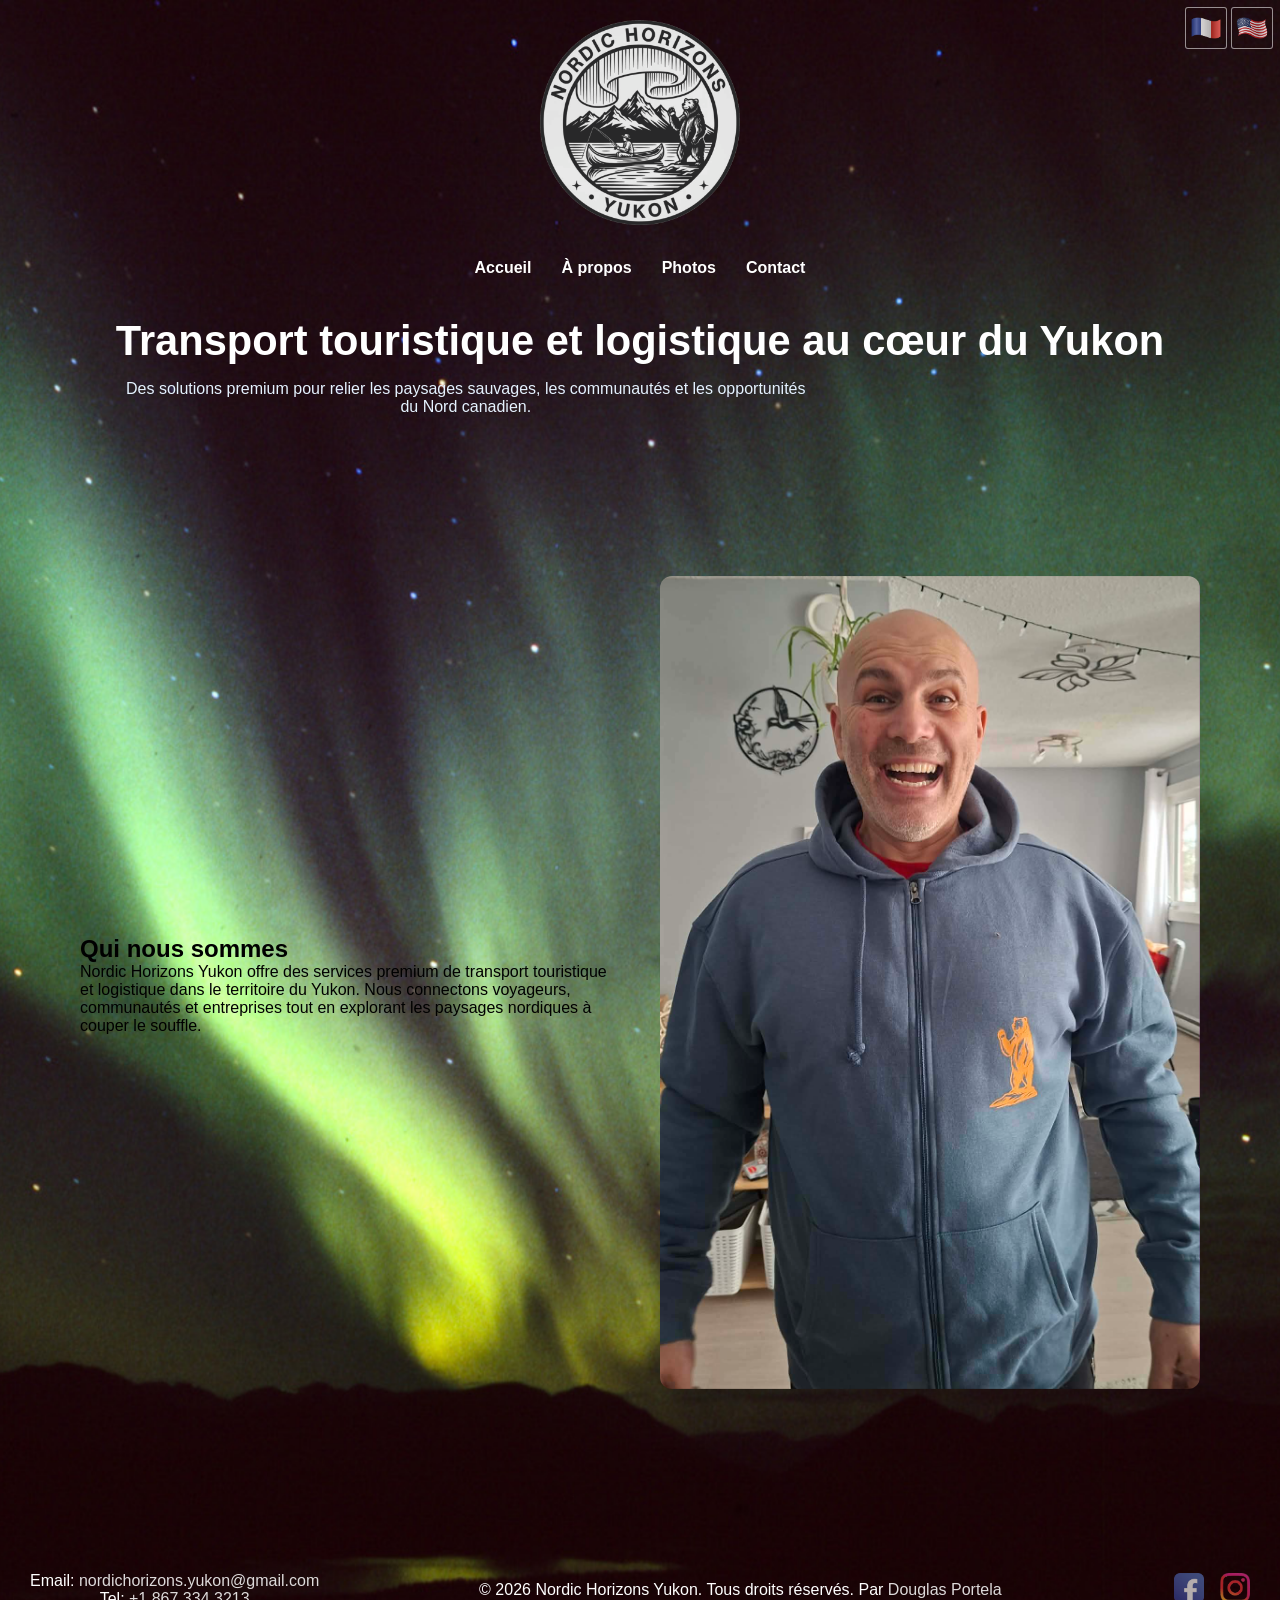
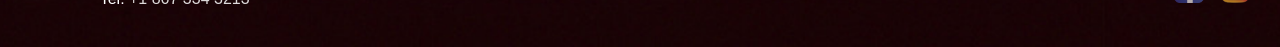
==== about.html @ c22fe7cc "Página Sobre, com tradução" ====
<!-- ======================= about.html ======================= -->
<!DOCTYPE html>
<html lang="fr">
<head>
  <meta charset="UTF-8" />
  <meta name="viewport" content="width=device-width, initial-scale=1.0" />

  <title>Nordic Horizons Yukon | Transport Touristique et Logistique</title>
  <meta name="description" content="Nordic Horizons Yukon offre des services premium de transport touristique et logistique dans le territoire du Yukon, Canada." />
  <link rel="stylesheet" href="style.css" />
</head>
<body>

<div class="language-switch">
  <img src="images/flag-fr.png" alt="Français" onclick="setLanguage('fr')" />
  <img src="images/flag-us.png" alt="English" onclick="setLanguage('en')" />
</div>

  <div class="hero-overlay">
    <div class="logo-container">
      <img src="images/logo_PeB.png" alt="Logo Nordic Horizons Yukon" />
    </div>

    <nav class="main-nav">
      <a href="index.html" data-i18n="menu_home">Accueil</a>
      <a href="about.html" data-i18n="menu_about">À propos</a>
      <a href="photos.html" data-i18n="menu_photos">Photos</a>
      <a href="contact.html" data-i18n="menu_contact">Contact</a>
    </nav>

    <div class="hero-text">
      <h1 data-i18n="home_title">À propos de nous</h1>
      <p data-i18n="home_text">..............</p>
    </div>
  </div>
</header>

<main class="content about-content">
  <section class="about-section">
    <div class="about-text">
  <h2>
    <span data-i18n="about_title">Who We Are</span>
  </h2>
  <p data-i18n="about_text">
    Nordic Horizons Yukon provides premium tourist transportation and logistics services across the Yukon Territory.
    We connect travelers, communities, and businesses while exploring the breathtaking northern landscapes.
  </p>
</div>
    <div class="about-image">
      <img src="images/photos/Pepito.png" alt="Pierino " />
    </div>
  </section>
</main>

<footer>
  <div class="footer-content">
    <div class="footer-left">
  <p>
    <span data-i18n="footer_email">Email</span>:
    <a href="mailto:contact@nordichorizonsyukon.com">nordichorizons.yukon@gmail.com</a><br>
    <span data-i18n="footer_phone">Tel</span>:
    <a href="tel:+18675551234">+1 867 334 3213</a>
  </p>
</div>

<div class="footer-center">
  <p>
    <span data-i18n="footer_rights"></span>
    <a href="https://www.seusite.com" target="_blank" rel="noopener">Douglas Portela</a>
  </p>
</div>

    <div class="footer-right">
  <a href="https://facebook.com/nordichorizonsyukon" target="_blank">
    <img src="images/facebook.png" alt="Facebook">
  </a>
  <a href="https://instagram.com/nordichorizonsyukon" target="_blank">
    <img src="images/instagram.png" alt="Instagram">
  </a>
</div>
  </div>
</footer>

<script src="script.js"></script>
</body>
</html>
---- style.css ----
:root {
  /* Paleta inspirada na Aurora Boreal */
:root {
  --aurora-green: #2fffd5;
  --aurora-teal: #1de9b6;
  --aurora-blue: #1c9cff;
  --aurora-purple: #7b5cff;
  --aurora-dark: #0b132b;
  --bg-night: #050914;
  --text-light: #e6f0ff;
}

.language-switch {
  position: fixed;
  top: 10px;
  right: 10px;
  display: flex;
  gap: 6px;
  z-index: 9999;
}





* {
  margin: 0;
  padding: 0;
  box-sizing: border-box;
}

body {
  font-family: "Segoe UI", Arial, sans-serif;
  background: url('images/Fish_Lake_Aurora.png') center/cover no-repeat;
  color: var(--text-light);
}

.hero {
height: 100vh;
background: url("images/yukon-hero.jpg") center/cover no-repeat;
position: relative;
}

.hero::after {
  content: "";
  position: absolute;
  inset: 0;
  background: linear-gradient(180deg, rgba(5,9,20,0.75), rgba(11,29,58,0.55));
}

.hero-overlay {
  position: relative;
  z-index: 2;
  height: 100%;
  display: flex;
  flex-direction: column;
  align-items: center;
  justify-content: center;
  text-align: center;
  padding: 20px;
}

.language-switch {
  position: fixed;
  top: 8px;
  right: 8px;
  display: flex;
  flex-direction: row;
  align-items: center;
  gap: 6px;
  z-index: 9999;
}

.language-switch img {
  width: 40px;
  height: auto;
  cursor: pointer;
  border-radius: 2px;
  box-shadow: 0 0 0 1px rgba(255,255,255,0.6);
  opacity: 0.9;
}

.language-switch img:hover {
  opacity: 1;
}

.language-switch img:hover {
  opacity: 1;
}

.language-switch img:hover {
  opacity: 1;
}

.logo-container img {
  max-width: 200px;
  margin-bottom: 30px;
}

.main-nav {
  display: flex;
  gap: 30px;
  margin-bottom: 40px;
}

.main-nav a {
  color: #fff;
  text-decoration: none;
  font-weight: 600;
}

.hero-text h1 {
  font-size: 2.6rem;
  color: #fff;
  margin-bottom: 15px;
}

.hero-text p {
  color: #e5f2ff;
  max-width: 700px;
}

.content {
  max-width: 1200px;
  margin: 0 auto;
  padding: 80px 20px;
}

.features {
  display: grid;
  grid-template-columns: repeat(auto-fit, minmax(250px, 1fr));
  gap: 40px;
}

.feature {
  background: rgba(255, 255, 255, 0.92);
  padding: 30px;
  border-radius: 14px;
  box-shadow: 0 10px 25px rgba(0,0,0,0.08);
}

.feature h3 {
  color: var(--aurora-green);
  margin-bottom: 10px;
}

footer {
  background: linear-gradient(135deg, var(--aurora-purple), var(--aurora-blue), var(--aurora-green));
  color: #fff;
  text-align: center;
  padding: 30px;
}
footer a {
  color: var(--aurora-green);
  text-decoration: none;
  font-weight: 500;
  opacity: 0.85;
  transition: color 0.3s ease, opacity 0.3s ease;
}

footer a:hover {
  color: #ffffff;
  opacity: 1;
}

.footer-content {
  display: flex;
  justify-content: space-between;
  align-items: center;
}

.footer-right img {
  width: 30px;
  height: 50px;
  object-fit: contain;
  margin-left: 12px;
  opacity: 0.8;
  transition: opacity 0.3s ease;
}

.footer-right img:hover {
  opacity: 1;
}

.footer-center {
  text-align: center;
}

.about-section {
  display: flex;
  gap: 40px;
  align-items: center;
  justify-content: center;
  padding: 60px 20px;
}

.about-text {
  flex: 1;
}

.about-image {
  flex: 1;
}

.about-image img {
  width: 100%;
  border-radius: 12px;
  object-fit: cover;
}

}

/* =================== Mobile & small screens =================== */
@media (max-width: 768px) {

  /* Header / hero */
  .hero-overlay {
    padding: 15px;
  }

  .logo-container img {
    max-width: 150px;
    margin-bottom: 20px;
  }

  .main-nav {
    flex-direction: column;
    gap: 15px;
    margin-bottom: 30px;
  }

  .main-nav a {
    font-size: 16px;
  }

  .hero-text h1 {
    font-size: 1.8rem;
  }

  .hero-text p {
    font-size: 14px;
  }

  /* Features section */
  .features {
    grid-template-columns: 1fr;
    gap: 25px;
  }

  .feature {
    padding: 20px;
  }

  /* Footer */
  .footer-content {
    flex-direction: column;
    align-items: center;
    gap: 15px;
    text-align: center;
    padding: 20px 15px;
  }

  .footer-left,
  .footer-center,
  .footer-right {
    flex-direction: row;
    justify-content: center;
  }

  .footer-right a {
    margin-left: 10px;
  }

  .about-section {
    flex-direction: column;
    gap: 25px;
  }

  .about-image img {
    max-height: 300px;
  }
}
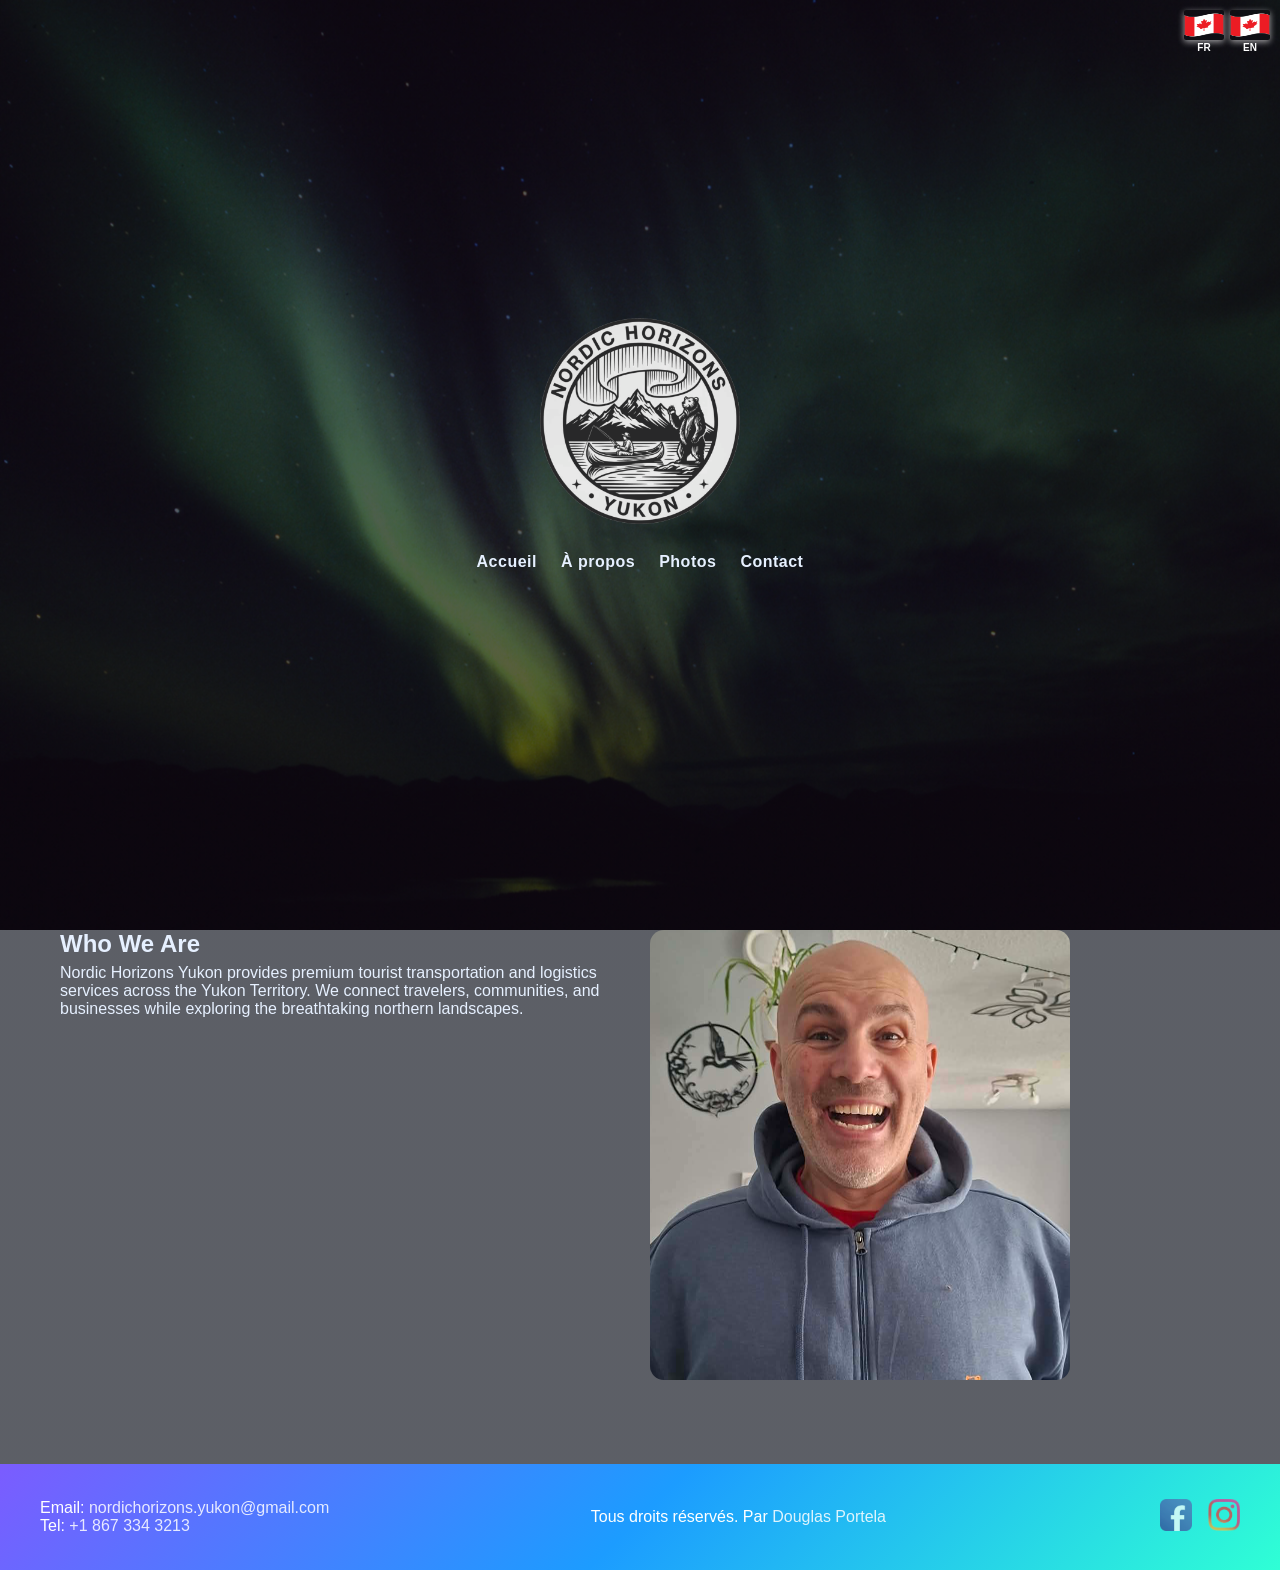
==== commit 50eb46fe: "Ajuste da pagina about, criação das páginas contact, photos, ajuste do arquivo css, criação do arqui" ====
--- a/about.html
+++ b/about.html
@@ -9,11 +9,17 @@
   <meta name="description" content="Nordic Horizons Yukon offre des services premium de transport touristique et logistique dans le territoire du Yukon, Canada." />
   <link rel="stylesheet" href="style.css" />
 </head>
-<body>
+<body class="about-page">
 
 <div class="language-switch">
-  <img src="images/flag-fr.png" alt="Français" onclick="setLanguage('fr')" />
-  <img src="images/flag-us.png" alt="English" onclick="setLanguage('en')" />
+  <div class="lang-item" onclick="setLanguage('fr')">
+    <img src="images/flag.png" alt="Français" />
+    <span>FR</span>
+  </div>
+  <div class="lang-item" onclick="setLanguage('en')">
+    <img src="images/flag.png" alt="English" />
+    <span>EN</span>
+  </div>
 </div>
 
   <div class="hero-overlay">
@@ -29,8 +35,8 @@
     </nav>
 
     <div class="hero-text">
-      <h1 data-i18n="home_title">À propos de nous</h1>
-      <p data-i18n="home_text">..............</p>
+      <h1 data-i18n="about_hero_title"></h1>
+      <p data-i18n="about_hero_text"></p>
     </div>
   </div>
 </header>
--- a/style.css
+++ b/style.css
@@ -1,5 +1,4 @@
-:root {
-  /* Paleta inspirada na Aurora Boreal */
+/* =================== Root / Aurora Palette =================== */
 :root {
   --aurora-green: #2fffd5;
   --aurora-teal: #1de9b6;
@@ -10,6 +9,57 @@
   --text-light: #e6f0ff;
 }
 
+/* =================== Reset =================== */
+* {
+  margin: 0;
+  padding: 0;
+  box-sizing: border-box;
+}
+
+/* =================== Body / Global Background =================== */
+html,
+body {
+  width: 100%;
+  height: 100%;
+}
+
+body {
+  font-family: "Segoe UI", Arial, sans-serif;
+  color: var(--text-light);
+  background: 
+    linear-gradient(
+      rgba(5, 9, 20, 0.65),
+      rgba(5, 9, 20, 0.65)
+    ),
+    url("images/Fish_Lake_Aurora.png") center center / cover no-repeat fixed;
+}
+
+/* ===== Espaçamento entre título e main na página Index ===== */
+.index-page .hero-overlay {
+  padding-bottom: 10px; /* reduz espaço entre hero-text e main */
+}
+
+.index-page .hero-text h1 {
+  margin-bottom: 5px; /* título mais próximo do parágrafo */
+}
+
+.index-page .hero-text p {
+  margin-bottom: 0px; /* remove espaço extra abaixo do parágrafo */
+}
+
+/* Ajuste para as DIVs do main (features) */
+.index-page .features {
+  margin-top: 0; /* remove margem padrão que empurra os quadros */
+  gap: 40px; /* mantém espaçamento interno entre os quadros */
+}
+
+/* ===== Maior altura das DIVs na main (features) ===== */
+.index-page .features .feature {
+  padding: 50px 30px; /* aumenta o espaço interno vertical */
+  min-height: 280px;  /* garante altura mínima consistente */
+}
+
+/* =================== Language Switch =================== */
 .language-switch {
   position: fixed;
   top: 10px;
@@ -19,264 +69,365 @@
   z-index: 9999;
 }
 
-
-
-
-
-* {
-  margin: 0;
-  padding: 0;
-  box-sizing: border-box;
-}
-
-body {
-  font-family: "Segoe UI", Arial, sans-serif;
-  background: url('images/Fish_Lake_Aurora.png') center/cover no-repeat;
-  color: var(--text-light);
-}
-
-.hero {
-height: 100vh;
-background: url("images/yukon-hero.jpg") center/cover no-repeat;
-position: relative;
-}
-
-.hero::after {
-  content: "";
-  position: absolute;
-  inset: 0;
-  background: linear-gradient(180deg, rgba(5,9,20,0.75), rgba(11,29,58,0.55));
-}
-
+.language-switch .lang-item {
+  display: flex;
+  flex-direction: column;
+  align-items: center;
+  cursor: pointer;
+}
+
+.language-switch img {
+  width: 40px;   /* bandeira maior para visibilidade */
+  height: 30px;
+  border-radius: 2px;
+  box-shadow: 0 2px 6px rgba(255,255,255,0.6);
+  transition: opacity 0.3s, transform 0.3s;
+}
+
+.language-switch img:hover {
+  opacity: 1;
+  transform: translateY(-2px); /* efeito sutil de elevação ao passar o mouse */
+}
+
+.language-switch span {
+  font-size: 10px;
+  color: #fff;
+  margin-top: 2px;
+  font-weight: bold;
+}
+
+/* =================== Hero / Header =================== */
 .hero-overlay {
-  position: relative;
-  z-index: 2;
-  height: 100%;
+  min-height: 100vh;
   display: flex;
   flex-direction: column;
   align-items: center;
   justify-content: center;
   text-align: center;
-  padding: 20px;
-}
-
-.language-switch {
-  position: fixed;
-  top: 8px;
-  right: 8px;
-  display: flex;
-  flex-direction: row;
-  align-items: center;
-  gap: 6px;
-  z-index: 9999;
-}
-
-.language-switch img {
-  width: 40px;
-  height: auto;
-  cursor: pointer;
-  border-radius: 2px;
-  box-shadow: 0 0 0 1px rgba(255,255,255,0.6);
-  opacity: 0.9;
-}
-
-.language-switch img:hover {
-  opacity: 1;
-}
-
-.language-switch img:hover {
-  opacity: 1;
-}
-
-.language-switch img:hover {
-  opacity: 1;
-}
-
+  padding: 40px 20px;
+}
+
+/* =================== Logo =================== */
 .logo-container img {
   max-width: 200px;
-  margin-bottom: 30px;
-}
-
+  margin-bottom: 25px;
+}
+
+/* =================== Navigation =================== */
 .main-nav {
   display: flex;
-  gap: 30px;
-  margin-bottom: 40px;
+  gap: 24px;
+  margin-bottom: 16px;
 }
 
 .main-nav a {
-  color: #fff;
+  color: var(--text-light);
   text-decoration: none;
   font-weight: 600;
-}
-
+  letter-spacing: 0.5px;
+  transition: color 0.3s ease;
+}
+
+.main-nav a:hover {
+  color: var(--aurora-green);
+}
+
+/* =================== Hero Text =================== */
 .hero-text h1 {
   font-size: 2.6rem;
-  color: #fff;
   margin-bottom: 15px;
 }
 
 .hero-text p {
-  color: #e5f2ff;
-  max-width: 700px;
-}
-
+  max-width: 720px;
+  margin: 0 auto;
+  font-size: 1.05rem;
+  color: #dce8ff;
+}
+
+/* =================== Main Content =================== */
 .content {
   max-width: 1200px;
   margin: 0 auto;
   padding: 80px 20px;
 }
 
+/* =================== Features =================== */
 .features {
   display: grid;
-  grid-template-columns: repeat(auto-fit, minmax(250px, 1fr));
+  grid-template-columns: repeat(auto-fit, minmax(260px, 1fr));
   gap: 40px;
 }
 
 .feature {
-  background: rgba(255, 255, 255, 0.92);
+  background: rgba(255, 255, 255, 0.9);
+  color: #0b132b;
   padding: 30px;
   border-radius: 14px;
-  box-shadow: 0 10px 25px rgba(0,0,0,0.08);
+  box-shadow: 0 12px 30px rgba(0,0,0,0.15);
 }
 
 .feature h3 {
-  color: var(--aurora-green);
+  color: var(--aurora-teal);
   margin-bottom: 10px;
 }
 
+/* =================== Carousel =================== */
+.carousel {
+  width: 100%;
+  max-width: 1200px;
+  margin: 40px auto;
+  margin-top: 10px;
+  overflow: hidden;
+  border-radius: 14px;
+}
+
+.carousel-track {
+  display: flex;
+  transition: transform 0.5s ease;
+}
+
+.carousel-slide {
+  min-width: 100%;
+}
+
+.carousel-slide img {
+  width: 100%;
+  height: 420px;
+  object-fit: cover;
+}
+
+/* =================== Photo Grid =================== */
+.photo-grid {
+  display: grid;
+  grid-template-columns: repeat(auto-fill, minmax(250px, 1fr));
+  gap: 15px;
+  max-width: 1200px;
+  margin: 40px auto;
+  padding: 0 15px;
+}
+
+.photo-grid img {
+  width: 100%;
+  height: 250px;
+  object-fit: cover;
+  border-radius: 12px;
+  transition: transform 0.3s ease;
+}
+
+.photo-grid img:hover {
+  transform: scale(1.05);
+}
+
+/* ===== Lightbox ===== */
+.lightbox {
+  position: fixed;
+  top: 0;
+  left: 0;
+  width: 100%;
+  height: 100%;
+  background: rgba(5, 9, 20, 0.9);
+  display: none;
+  align-items: center;
+  justify-content: center;
+  z-index: 3000;
+}
+
+.lightbox-image {
+  max-width: 90%;
+  max-height: 90%;
+  object-fit: contain;
+  border-radius: 12px;
+  box-shadow: 0 20px 50px rgba(0, 0, 0, 0.6);
+}
+
+.lightbox-close {
+  position: absolute;
+  top: 20px;
+  right: 30px;
+  font-size: 36px;
+  color: #fff;
+  cursor: pointer;
+  opacity: 0.8;
+}
+
+.lightbox-close:hover {
+  opacity: 1;
+}
+
+/* ===== Ajustes específicos da página Photos ===== */
+.photos-page .hero-overlay {
+  min-height: auto;
+  justify-content: flex-start;
+  padding-top: 20px;
+  padding-bottom: 10px;
+}
+
+.photos-page .main-nav {
+  margin-bottom: 8px;
+}
+
+.photos-page .carousel {
+  margin-top: 0;
+}
+
+/* =================== About Section =================== */
+.about-section {
+  display: flex;
+  gap: 24px;
+  align-items: center;
+}
+
+.about-text,
+.about-image {
+  flex: 1;
+}
+
+.about-image img {
+  width: 100%;
+  max-width: 420px;
+  max-height: 450px;
+  border-radius: 14px;
+  object-fit: cover;
+}
+
+/* ===== Ajustes específicos da página About ===== */
+.about-page .content {
+  padding-top: 30px; /* reduz espaço geral após o header */
+}
+
+.about-page .about-section {
+  gap: 20px; /* espaço real entre texto e imagem */
+  align-items: flex-start;
+}
+
+.about-page .about-text h2 {
+  margin-bottom: 6px;
+}
+
+.about-page .about-text p {
+  margin-top: 0;
+}
+
+.about-page .hero-overlay {
+  padding-bottom: 20px;
+}
+
+/* ===== Contato ===== */
+.contact-section {
+  max-width: 700px;
+  margin: 40px auto;
+  padding: 0 15px;
+}
+
+.contact-form {
+  display: flex;
+  flex-direction: column;
+  gap: 15px;
+}
+
+.contact-form label {
+  font-weight: bold;
+  margin-bottom: 5px;
+  color: var(--aurora-blue);
+}
+
+.contact-form input,
+.contact-form textarea {
+  padding: 12px;
+  border-radius: 8px;
+  border: 1px solid #ccc;
+  font-size: 16px;
+}
+
+.contact-form button {
+  background: linear-gradient(135deg, var(--aurora-purple), var(--aurora-blue));
+  color: #fff;
+  padding: 12px;
+  border: none;
+  border-radius: 8px;
+  cursor: pointer;
+  font-size: 16px;
+  transition: background 0.3s ease;
+}
+
+.contact-form button:hover {
+  background: linear-gradient(135deg, var(--aurora-blue), var(--aurora-purple));
+}
+
+/* =================== Footer =================== */
 footer {
-  background: linear-gradient(135deg, var(--aurora-purple), var(--aurora-blue), var(--aurora-green));
+  background: linear-gradient(
+    135deg,
+    var(--aurora-purple),
+    var(--aurora-blue),
+    var(--aurora-green)
+  );
   color: #fff;
-  text-align: center;
-  padding: 30px;
-}
-footer a {
-  color: var(--aurora-green);
-  text-decoration: none;
-  font-weight: 500;
-  opacity: 0.85;
-  transition: color 0.3s ease, opacity 0.3s ease;
-}
-
-footer a:hover {
-  color: #ffffff;
-  opacity: 1;
+  padding: 25px 20px;
 }
 
 .footer-content {
+  max-width: 1200px;
+  margin: 0 auto;
   display: flex;
   justify-content: space-between;
   align-items: center;
+  flex-wrap: wrap;
+}
+
+.footer-left,
+.footer-center,
+.footer-right {
+  margin: 10px 0;
+}
+
+footer a {
+  color: #ffffff;
+  text-decoration: none;
+  opacity: 0.85;
+}
+
+footer a:hover {
+  opacity: 1;
+  text-decoration: underline;
 }
 
 .footer-right img {
-  width: 30px;
-  height: 50px;
+  width: 32px;
+  height: 32px;
   object-fit: contain;
   margin-left: 12px;
-  opacity: 0.8;
-  transition: opacity 0.3s ease;
+  opacity: 0.85;
 }
 
 .footer-right img:hover {
   opacity: 1;
 }
 
-.footer-center {
-  text-align: center;
-}
-
-.about-section {
-  display: flex;
-  gap: 40px;
-  align-items: center;
-  justify-content: center;
-  padding: 60px 20px;
-}
-
-.about-text {
-  flex: 1;
-}
-
-.about-image {
-  flex: 1;
-}
-
-.about-image img {
-  width: 100%;
-  border-radius: 12px;
-  object-fit: cover;
-}
-
-}
-
-/* =================== Mobile & small screens =================== */
+/* =================== Mobile =================== */
 @media (max-width: 768px) {
-
-  /* Header / hero */
-  .hero-overlay {
-    padding: 15px;
-  }
-
-  .logo-container img {
-    max-width: 150px;
-    margin-bottom: 20px;
-  }
 
   .main-nav {
     flex-direction: column;
     gap: 15px;
-    margin-bottom: 30px;
   }
 
-  .main-nav a {
-    font-size: 16px;
+  .hero-text h1 {
+    font-size: 1.9rem;
   }
 
-  .hero-text h1 {
-    font-size: 1.8rem;
+  .content {
+    padding: 60px 15px;
   }
 
-  .hero-text p {
-    font-size: 14px;
+  .about-section {
+    flex-direction: column;
   }
 
-  /* Features section */
-  .features {
-    grid-template-columns: 1fr;
-    gap: 25px;
-  }
-
-  .feature {
-    padding: 20px;
-  }
-
-  /* Footer */
   .footer-content {
     flex-direction: column;
-    align-items: center;
+    text-align: center;
     gap: 15px;
-    text-align: center;
-    padding: 20px 15px;
   }
-
-  .footer-left,
-  .footer-center,
-  .footer-right {
-    flex-direction: row;
-    justify-content: center;
-  }
-
-  .footer-right a {
-    margin-left: 10px;
-  }
-
-  .about-section {
-    flex-direction: column;
-    gap: 25px;
-  }
-
-  .about-image img {
-    max-height: 300px;
-  }
-}+}
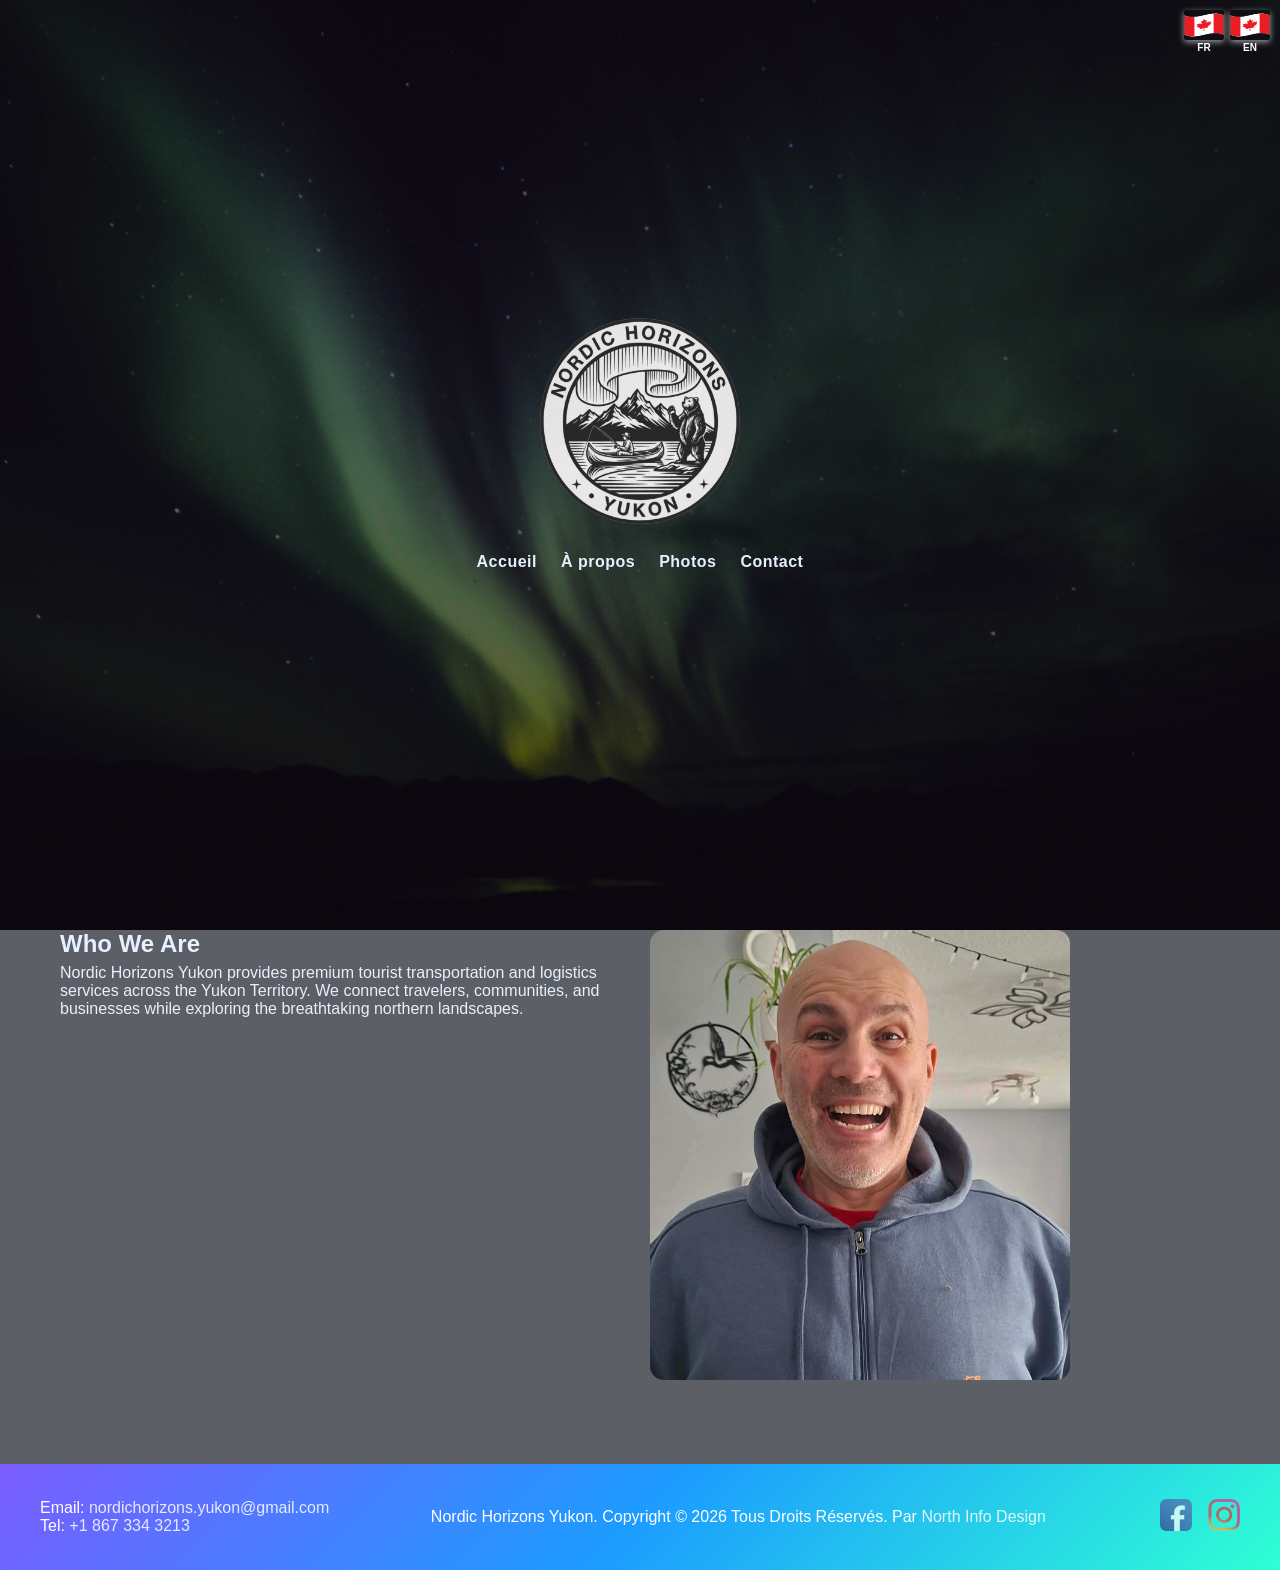
==== commit b4bbd1c8: "Alterações em todas as páginas referente a footer" ====
--- a/about.html
+++ b/about.html
@@ -63,7 +63,7 @@
     <div class="footer-left">
   <p>
     <span data-i18n="footer_email">Email</span>:
-    <a href="mailto:contact@nordichorizonsyukon.com">nordichorizons.yukon@gmail.com</a><br>
+    <a href="mailto:nordichorizons.yukon@gmail.com">nordichorizons.yukon@gmail.com</a><br>
     <span data-i18n="footer_phone">Tel</span>:
     <a href="tel:+18675551234">+1 867 334 3213</a>
   </p>
@@ -72,7 +72,7 @@
 <div class="footer-center">
   <p>
     <span data-i18n="footer_rights"></span>
-    <a href="https://www.seusite.com" target="_blank" rel="noopener">Douglas Portela</a>
+    <a href="https://www.northinfodesign.com" target="_blank" rel="noopener">North Info Design</a>
   </p>
 </div>
 
--- a/style.css
+++ b/style.css
@@ -198,6 +198,85 @@
 }
 
 /* =================== Photo Grid =================== */
+.album {
+  max-width: 1200px;
+  margin: 60px auto;
+  width: 90%;
+}
+
+.album h2 {
+  margin-bottom: 20px;
+  font-size: 24px;
+}
+
+.album-title {
+  font-size: 1.6rem;
+  color: var(--aurora-green);
+  margin-bottom: 12px;
+  cursor: pointer;
+}
+
+/* Grid escondido por padrão */
+.album-grid {
+  display: grid;
+  grid-template-columns: repeat(auto-fill, minmax(250px, 1fr));
+  gap: 8px;
+}
+
+/* Quando ativo */
+.album.active .album-grid {
+  display: grid;
+}
+
+/* Fotos estilo Instagram */
+.album-grid img,
+.album-grid video {
+  width: 100%;
+  aspect-ratio: 1 / 1;
+  object-fit: cover;
+  cursor: pointer;
+  transition: transform 0.3s ease;
+}
+
+.album-grid img:hover,
+.album-grid video:hover {
+  opacity: 0.85;
+}
+.media-modal {
+  position: fixed;
+  inset: 0;
+  background: rgba(0,0,0,0.9);
+  display: none;
+  align-items: center;
+  justify-content: center;
+  z-index: 9999;
+}
+
+.media-modal.active {
+  display: flex;
+}
+
+.media-modal img {
+  max-width: 90%;
+  max-height: 90%;
+}
+
+.modal-close {
+  position: absolute;
+  top: 20px;
+  right: 30px;
+  font-size: 40px;
+  color: white;
+  cursor: pointer;
+}
+
+/* Mobile */
+@media (max-width: 768px) {
+  .album-grid {
+    grid-template-columns: repeat(2, 1fr);
+  }
+}
+
 .photo-grid {
   display: grid;
   grid-template-columns: repeat(auto-fill, minmax(250px, 1fr));
@@ -217,6 +296,89 @@
 
 .photo-grid img:hover {
   transform: scale(1.05);
+}
+
+.video-upload {
+  max-width: 900px;
+  margin: 40px auto;
+  text-align: center;
+}
+
+.video-upload h2 {
+  margin-bottom: 15px;
+}
+
+.video-upload input {
+  margin-bottom: 20px;
+}
+
+.video-preview {
+  display: flex;
+  justify-content: center;
+}
+
+.video-preview video {
+  width: 100%;
+  max-width: 700px;
+  border-radius: 12px;
+  box-shadow: 0 12px 30px rgba(0,0,0,0.4);
+}
+
+.media-modal {
+  position: fixed;
+  inset: 0;
+  background: rgba(0,0,0,0.85);
+  display: none;
+  align-items: center;
+  justify-content: center;
+  z-index: 9999;
+}
+
+.media-modal.active {
+  display: flex;
+}
+
+.media-modal img,
+.media-modal video {
+  max-width: 90%;
+  max-height: 85vh;
+  border-radius: 12px;
+  box-shadow: 0 20px 50px rgba(0,0,0,0.6);
+}
+
+.media-modal video {
+  background: #000;
+}
+
+.modal-close {
+  position: absolute;
+  top: 25px;
+  right: 35px;
+  font-size: 34px;
+  color: #fff;
+  cursor: pointer;
+}
+
+.photo-grid video {
+  width: 100%;
+  height: 100%;
+  object-fit: cover;
+  border-radius: 10px;
+  cursor: pointer;
+  background: #000;
+}
+
+/* Ícone de play discreto */
+.video-thumb::after {
+  content: "▶";
+  position: absolute;
+  inset: 0;
+  display: flex;
+  align-items: center;
+  justify-content: center;
+  font-size: 42px;
+  color: rgba(255,255,255,0.9);
+  pointer-events: none;
 }
 
 /* ===== Lightbox ===== */
